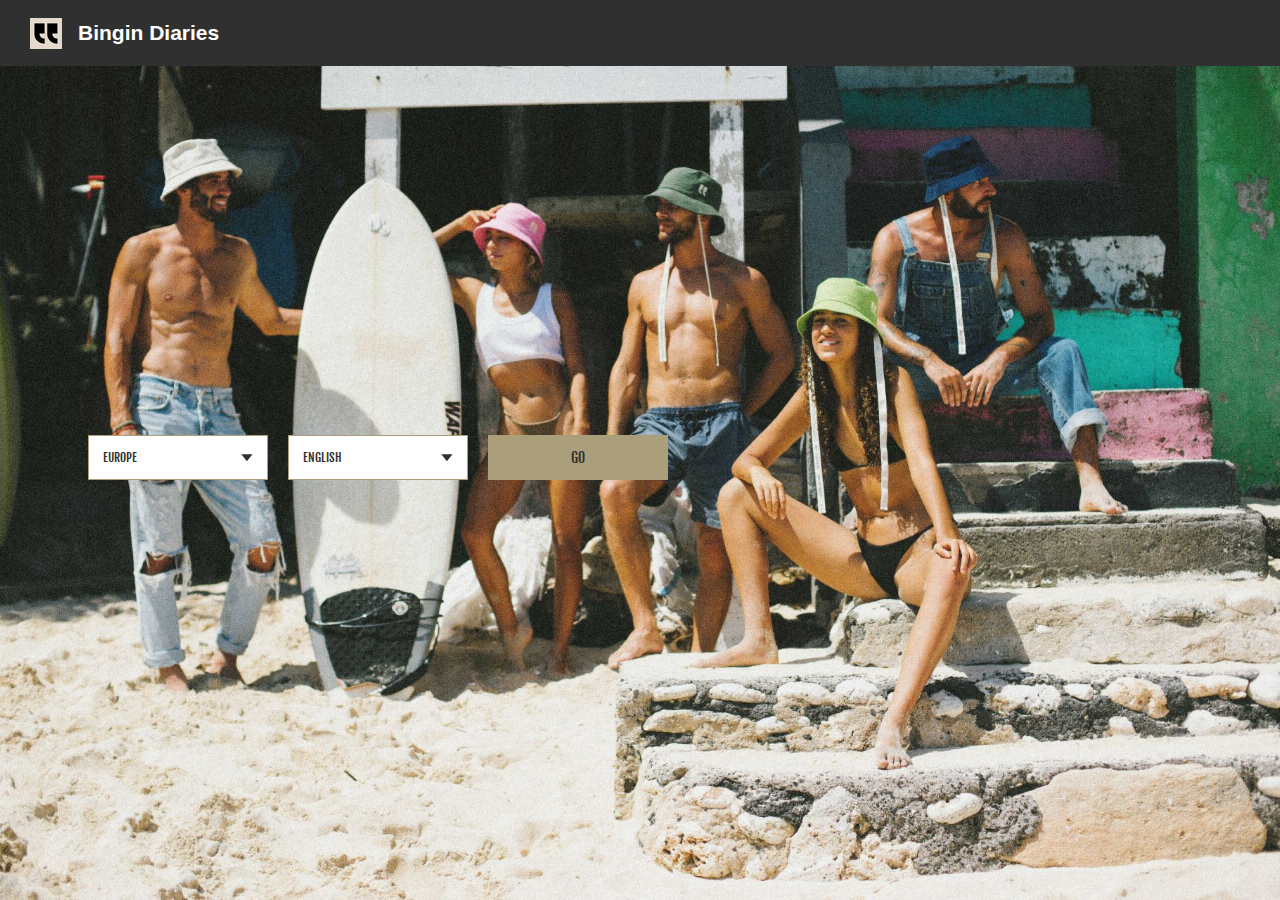
==== index.html @ fbc349a6 "first commit" ====
<!DOCTYPE html>
<html lang="en">
<head>
    <meta charset="UTF-8">
    <meta http-equiv="X-UA-Compatible" content="IE=edge">
    <meta name="viewport" content="width=device-width, initial-scale=1.0">
    <title>Bingin Diaries</title>
    <link rel="icon" href="https://cdn.shopify.com/s/files/1/0625/7416/6241/files/Black_Apos_32x32.png?v=1644451819%22">
    <link rel="stylesheet" href="new-styles.css">
    <script src="script.js"></script>
</head>
<body>
    <div class="bg-color bg-image">
        <nav>
            <div class="logo">
                <img src="bd_logo.webp" alt="bingin diaries logo">
            </div>
            <div class="title">
                <h1>
                    Bingin Diaries
                </h1>
            </div>
        </nav>
        <div class="container">
            <div class="header">
            </div>
            <div class="controls">
                <div class="selector control">
                    <select name="store-selector" class="store-selector content" id="destination">
                        <option value="https://bingindiaries.shop">Europe</option>
                        <option value="https://bingindiaries.mx">Asia</option>
                        <option value="https://bingindiaries.mx">Mexico</option>
                        <option value="https://bingindiaries.mx">Rest of the world</option>
                    </select>
                </div>
                <div class="selector control">
                    <select name="language-selector" class="language-selector content"id="language">
                        <option value="en">English</option>
                    </select>
                </div>
                <div >
                    <a href="" class="btn control content" onclick="selectDestination()" id="button">
                        Go
                    </a>
                </div>
            </div>
        </div>
    </div>
</body>
</html>
---- new-styles.css ----
@font-face {
    font-family: 'Fjalla One';
    src: url('fonts/FjallaOne-Regular.woff2') format('woff2'),
      url('fonts/FjallaOne-Regular.woff') format('woff'),
      url('fonts/FjallaOne-Regular.ttf') format('ttf');
    font-weight: lighter;
    font-style: normal;
    font-display: swap;
}

*,
*::before,
*::after {
  box-sizing: border-box;
  margin: 0;
}

:root{
   --bg-color:#182a33;
   --text-size: 0.875em;
   --color-accent: #ab9f7b;
   --text-color: #303030;
   --text-size: 0.875em;
   --color-neutral: #fff;
   --bg-nav:#303030;
   --nav-text-size: 1.5em;
}


body{
    font-family: 'Fjalla One';
    font-size: var(--text-size);
    color: var(--text-color);
}

.logo{
    padding-right: 16px;
    max-height: 30px;
}

.title{    
    font-family: sans-serif;   
}

.title h1{
    text-transform: none;
    font-size: var(--nav-text-size);
}

.header{
    /* margin-top: 3.75em; */
    margin-top: 6em;
    min-height: 1.6875em;
}

h1{
    color: var(--color-neutral);
    font-size: 1.25em;
    text-transform: uppercase;
}

.bg-color{
    background-color: var(--bg-color);
}

.bg-image{
    background-image: url(background.jpg);
    background-size: cover;
    background-position: center;
    width: 100%;
    min-height: 100vh;
}

.container{
    padding: 1.25em;
}

.controls{
    
    position: fixed;
    bottom: 60px;
    
    display: flex;
    flex-direction: column;
    width: calc(100% - 2*1.25em);
}

@media only screen and (max-height: 300px){
    .controls{
        position: relative;
        width: 100%;
        bottom: 0;
    }
}

select{
    appearance: none;
    background-color: transparent;
    border: none;
    width: 100%;
    margin: 0px;
    cursor: inherit;
    
    font-size: var(--text-size);
    font-family: inherit;
    text-transform: uppercase;
    color: inherit;
    line-height: 1.1;

    z-index: 1;
    outline:none;
}

.control{
    min-width: 180px;
    margin: 10px 0;
}
.content{
    padding: 14px 14px;
}
.selector{
    display: grid;
    grid-template-areas: "select";
    align-items: center;
    position: relative;
  
    border-radius: 0;
    border: 1px solid var(--color-accent);
  
    cursor: pointer;
    line-height: 1.1;
  
    background-color: var(--color-neutral);
}

select,
.selector::after{
    grid-area:select;
}

.selector::after {
    content: "";
    width: 0.8em;
    height: 0.5em;
    background-color: var(--text-color);
    clip-path: polygon(100% 0%, 0 0%, 50% 100%);
    display: grid;
    justify-self: end;
    margin: 0 14px 0 0
}

.store-selector,.language-selector{
    -webkit-appearance: none;
    display: block;
    
    border-radius: 0;
    
    width: 100%;
    line-height: normal;
    resize: none;
}

a{
    display: block;
    text-decoration: none;
}

a, a:visited, a:hover, a:active {
    color: inherit;
}

.btn{
    background-color: var(--color-accent);
    text-transform: uppercase;
    text-align: center;
}

img{
    display: block;
    max-width: 100%;
    margin: auto;
}

nav{
    /* height: 6rem; */
    width: 100vw;
    display: flex;
    position: fixed;
    z-index: 10;
    background-color: var(--bg-nav);
    padding: 18px 30px;
    align-items: center;
}


@media only screen and (min-width: 800px){
    .container{
        margin-left: 60px;
    }
}

@media only screen and (min-width: 680px){
    .controls{
        position:relative;
        flex-direction: row;
        margin: 300px 0 0 0;
        bottom: 0;
    }
    .control{
        margin: 10px;
    }
    .header img{
        margin: 0;
    }
}
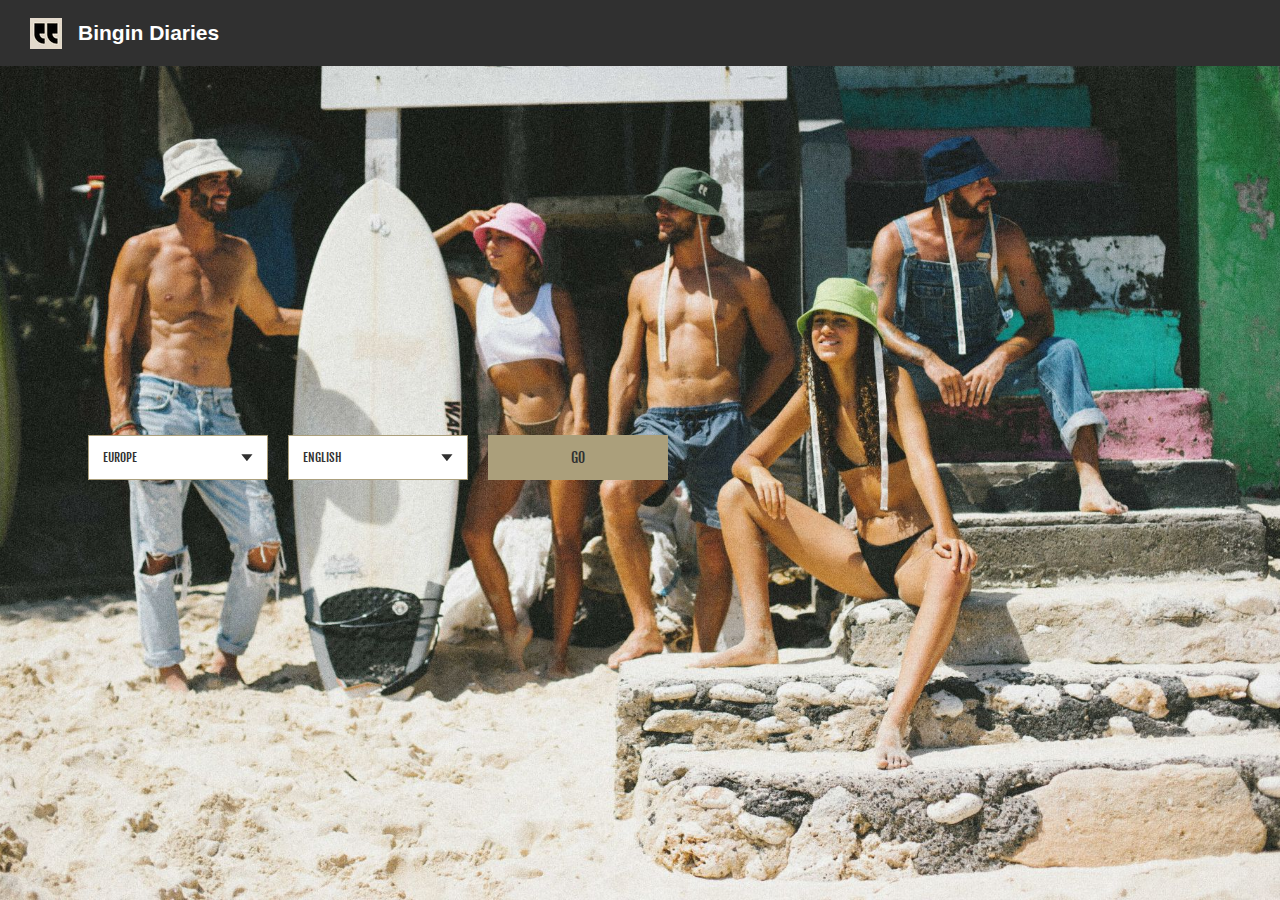
==== commit 9aa25406: "replace logo" ====
--- a/index.html
+++ b/index.html
@@ -13,7 +13,7 @@
     <div class="bg-color bg-image">
         <nav>
             <div class="logo">
-                <img src="bd_logo.webp" alt="bingin diaries logo">
+                <img src="bd_logo.png" alt="bingin diaries logo">
             </div>
             <div class="title">
                 <h1>
